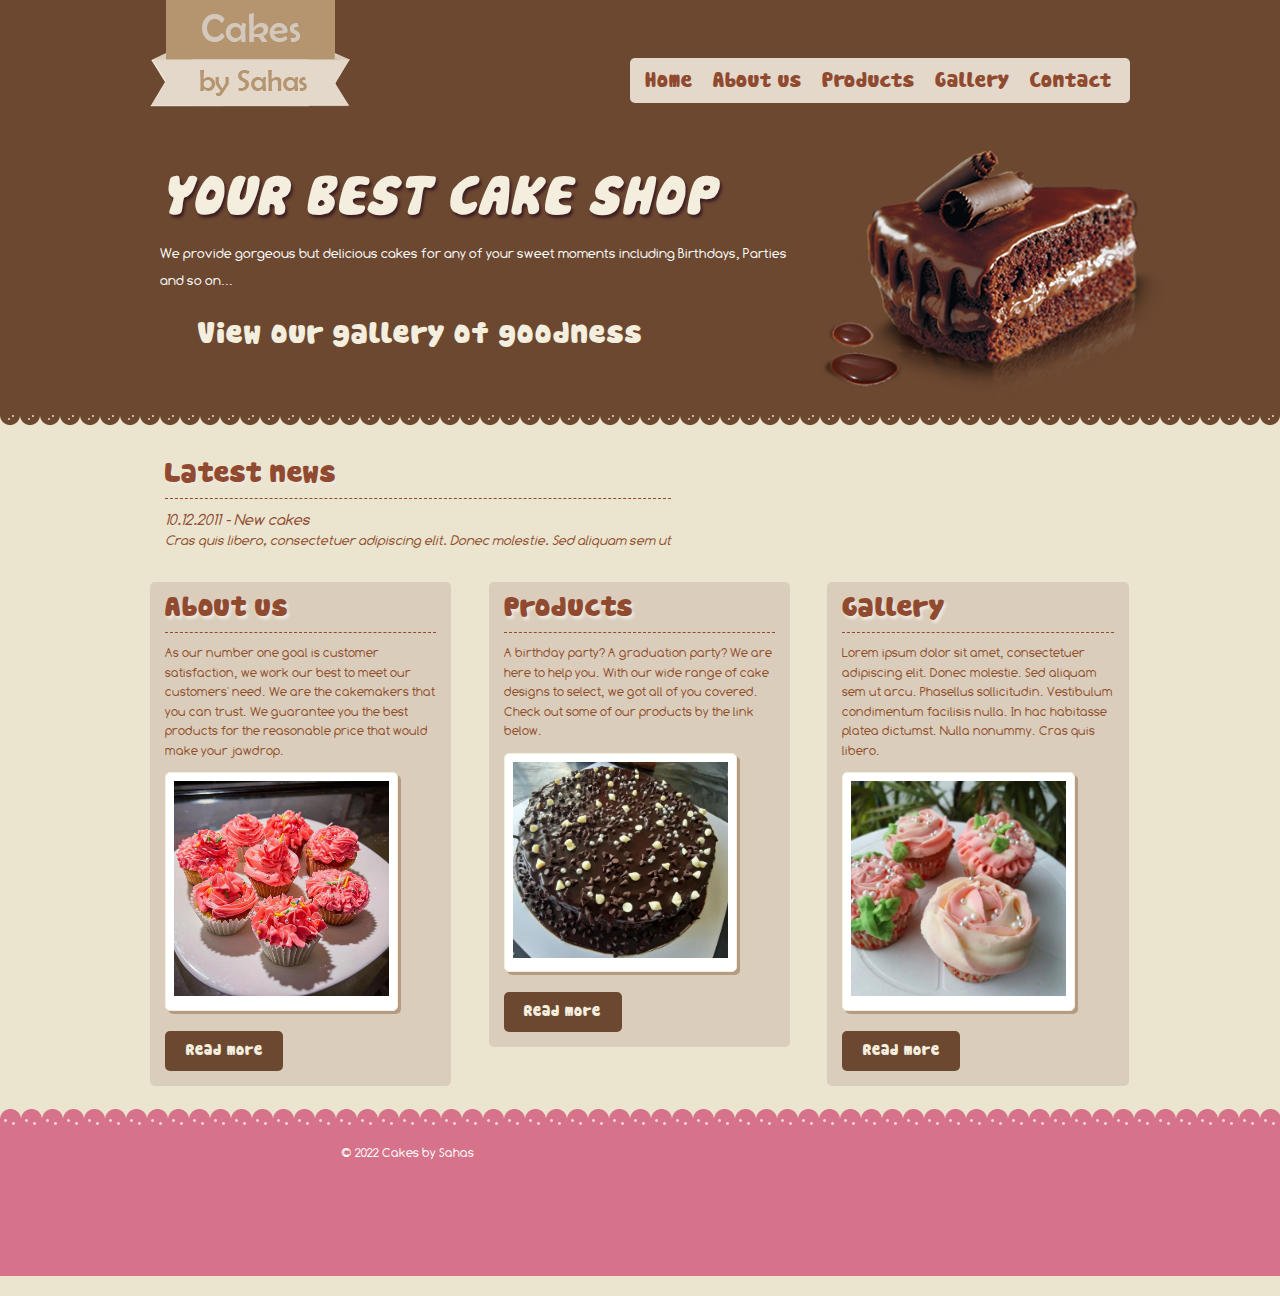
==== cake/index.html @ 3f29bcb8 "Add files via upload" ====
﻿<!DOCTYPE html>
<html lang="en" dir="ltr">
<head>
<title>P&acirc;tisserie</title>
<meta charset="UTF-8">
<link rel="stylesheet" type="text/css" href="css/styles.css">
<meta name="viewport" content="width=device-width, initial-scale=1.0">
<link rel="stylesheet" href="css/1140.css" type="text/css" media="screen">
<!--[if lte IE 9]>
<link rel="stylesheet" href="css/ie.css" type="text/css" media="screen">
<script src="js/html5.js"></script>
<script src="js/css3-mediaqueries.js"></script>
<![endif]-->
</head>
<body>
<div class="container">
  <div class="row">
    <!--start header-->
    <header>
      <!--start logo-->
      <div class="sixcol"> <a href="#" id="logo"><img src="images/logo.png" width="303" height="120" alt=""></a> </div>
      <!--end logo-->
      <!--start menu-->
      <div class="sixcol last">
        <nav>
          <ul>
            <li><a href="#">Home</a></li>
            <li><a href="#">About us </a></li>
            <li><a href="#">Products</a></li>
            <li><a href="index.html">Gallery</a></li>
            <li><a href="#">Contact</a></li>
          </ul>
        </nav>
      </div>
      <!--end menu-->
      <img src="images/cake.png" width="350" height="256" alt="" class="cake">
      <!--end header-->
    </header>
  </div>
</div>
<!--start intro-->
<div class="container">
  <div class="row">
    <section id="intro" class="onecol">
      <hgroup>
        <h1>YOUR BEST CAKE SHOP</h1>
        <h2>We provide gorgeous but delicious cakes for any of your sweet moments including Birthdays, Parties and so on...  </h2>
      </hgroup>
      <a href="#" class="button1">View our gallery of goodness</a> </section>
  </div>
</div>
<!--end intro-->
<div class="container">
  <div class="row">
    <div class="holder_content1">
      <section class="group4">
        <h3>Latest news</h3>
        <article>
          <h4>10.12.2011 - New cakes <span>Cras quis libero, consectetuer adipiscing elit. Donec molestie. Sed aliquam sem ut </span></h4>
        </article>
      </section>
    </div>
    <!--end holder-->
  </div>
</div>
<div class="container">
  <div class="row">
    <div class="fourcol">
      <section class="group1">
        <h5>About us</h5>
        <p>As our number one goal is customer satisfaction, we work our best to meet our customers' need. We are the cakemakers that you can trust. We guarantee you the best products for the reasonable price that would make your jawdrop. </p>
        <a class="photo_hover3" href="#"><img src="images/picture1.jpg" width="215" height="137" alt=""></a> <a href="#"><span class="button">Read more</span></a> </section>
    </div>
    <div class="fourcol">
      <section class="group2">
        <h5>Products</h5>
        <p>A birthday party? A graduation party? We are here to help you. With our wide range of cake designs to select, we got all of you covered. Check out some of our products by the link below.</p>
        <a class="photo_hover3" href="#"><img src="images/picture2.jpg" width="215" height="137" alt=""></a> <a href="#"><span class="button">Read more</span></a> </section>
    </div>
    <div class="fourcol last">
      <section class="group3">
        <h5>Gallery</h5>
        <p>Lorem ipsum dolor sit amet, consectetuer adipiscing elit. Donec molestie. Sed aliquam sem ut arcu. Phasellus sollicitudin. Vestibulum condimentum facilisis nulla. In hac habitasse platea dictumst. Nulla nonummy. Cras quis libero. </p>
        <a class="photo_hover3" href="#"><img src="images/picture3.jpg" width="215" height="137" alt=""></a> <a href="#"><span class="button">Read more</span></a> </section>
    </div>
  </div>
</div>
<!--start footer-->
<footer>
  <div class="container copyright">
    <div class="row">
      <div class="sixcol">
        <div id="FooterTree"> &copy; 2022 Cakes by Sahas </div>
      </div>
      <div class="sixcol last">
        
      </div>
    </div>
  </div>
</footer>
<!--end footer-->
</body>
</html>
---- cake/css/styles.css ----
/***************************************************
	      patisserie by marija zaric
***************************************************


***************************************************
			      Reset
***************************************************/

html, body, div, span, h1, h2, h3, h4, h5, h6, p, ol, ul, li, form, label, legend, caption, aside, details, figcaption, figure, footer, header, hgroup, menu, nav, section, summary {
	margin:0;
	padding:0;
	border:0;
	outline:0;
	font-weight: inherit;
	font-style: inherit;
	font-size: 100%;
	font-family: inherit;
	vertical-align: baseline;
}
ol, ul {
	list-style: none;
}
a img {
	border:none
}
aside, details, figcaption, figure, footer, header, hgroup, menu, nav, section {
	display: block
}
/***************************************************
			      Global styles
***************************************************/

html, body {
	width:100%;
	height:100%;
}
html, body {
	font-family: Comfortaa_Regular;
	font-size: 13px;
	background-color:#EBE4CF;
	background-image:url(../images/bg.png);
	background-position:left top;
	background-repeat:repeat-x;
	color:#904E2B;
	margin:0 0 1px;
	height:100%;
	line-height: 1.5;
}
p {
	margin-bottom:7px;
}
a, p a {
	text-decoration:underline;
	color:white;
}
a:hover {
	color:white;
}
h1 {
	font-size: 54px;
	line-height:1.3;
	color:#F4EEDE;
	text-transform:none;
	font-style:italic;
	text-align:left;
	margin-top:6px;
	padding-bottom:6px;
	text-shadow: 2px 3px 3px #3E1E23;
	font-family:'cookies';
}
h2 {
	line-height:1.9;
	color:white;
	font-size:14px;
	text-transform:none;
	display:block;
	text-shadow: none;
	width:650px;
}
h3 {
	font-size: 28px;
	line-height:0.9;
	color:#904A30;
	text-align:left;
	border-bottom:1px dashed #904A30;
	margin-bottom:10px;
	padding-bottom:10px;
	text-shadow: none;
	font-family:'cookies';
	text-shadow: 2px 3px 3px #EEE8DF;
}
h4 {
	font-size: 16px;
	line-height:1.3;
	color:#904A30;
	text-transform:none;
	font-style:italic;
	text-align:left;
	margin-top:7px;
	padding-bottom:6px;
	text-shadow: none;
}
h4 span {
	line-height:1.5;
	color:#904E2B;
	font-size:14px;
	text-transform:none;
	display:block;
}
h5 {
	font-size: 28px;
	line-height:0.9;
	color:#904A30;
	text-align:left;
	border-bottom:1px dashed #904A30;
	margin-bottom:10px;
	padding-bottom:10px;
	text-shadow: none;
	font-family:'cookies';
	text-shadow: 2px 3px 3px #EEE8DF;
}
/***************************************************
			    Main containers
***************************************************/

#container, #container_left, #container_right {
	position: relative;
	width:100%;
}
#container {
	position:relative;
	width:980px;
	margin:0 auto;
	background-color:transparent;
	min-height:100%;
}
.group1 {
	float: left;
	position: relative;
	background:#DBCDBB;
	padding:15px;
	margin-bottom:10px;
	-moz-border-radius: 5px;
	border-radius: 5px;
}
.group2 {
	float: left;
	position: relative;
	background:#DBCDBB;
	padding:15px;
	margin-bottom:10px;
	-moz-border-radius: 5px;
	border-radius: 5px;
}
.group3 {
	float: right;
	position: relative;
	background:#DBCDBB;
	padding:15px;
	margin-bottom:10px;
	-moz-border-radius: 5px;
	border-radius: 5px;
}
.group4 {
	float: left;
	position: relative;
	padding:15px;
	background:transparent;
	margin-top:60px;
}
header {
	position: relative;
	float:left;
	width: 100%;
	height:83px;
}
/***************************************************
				INTRO
***************************************************/	
	
	#intro {
	width: 98%;
	position: relative;
	float: left;
	height:220px;
	padding:10px;
	background:transparent;
	margin-top:65px;
	-moz-border-radius: 5px;
	border-radius: 5px;
}
/***************************************************
				   HOLDERS
***************************************************/	

.holder_content {
	position: relative;
	float: left;
	width: 100%;
	margin-top:0px;
	margin-bottom:40px;
}
.holder_content1 {
	position: relative;
	float: left;
	width: 100%;
	margin-top:0px;
	margin-bottom:10px;
}
.holder_content_separator {
	margin-bottom:19px;
}
/***************************************************
			        GALLERY
***************************************************/
	 
	 	 
	 a.photo_hover3 {
	position:relative;
	float: left;
	margin:5px 13px 8px 0;
	padding: 8px;
	-moz-box-shadow: 3px 3px #F2EFDC;
	-webkit-box-shadow: 3px 3px #F2EFDC;
	box-shadow: 3px 3px #B59B82;
	-moz-border-radius: 5px;
	border-radius: 5px;
	-moz-border-radius: 5px;
	border-radius: 5px;
}
a.photo_hover3 {
	background-color:white;
	border: 1px solid #F2EFDC;
}
a.photo_hover3:hover {
	border: 1px solid #E1E1E1;
	background-color:white;
	opacity:0.9;
	z-index:1000;
}
a.photo_hover2 {
	position:relative;
	float: right;
	margin:5px 13px 8px 0;
	padding: 8px;
	-moz-box-shadow: 3px 3px #F2EFDC;
	-webkit-box-shadow: 3px 3px #F2EFDC;
	box-shadow: 3px 3px #F2EFDC;
}
a.photo_hover2 {
	background-color:white;
	border: 1px solid #F2EFDC;
}
a.photo_hover2:hover {
	border: 1px solid #E1E1E1;
	background-color:white;
	opacity:0.5;
	z-index:1000;
}
/***************************************************
			        FOOTER
***************************************************/


footer {
	position:relative;
	height:200px;
	clear:both;
	width:100%;
	background-image: url(../images/footer.png);
	background-position:left top;
	background-repeat:repeat-x;
	background-color:transparent;
}
#FooterOne, #FooterTwo, #FooterTree {
	padding:0 16px;
}
footer a, #FooterOne a, #FooterTwo a, #FooterTree a {
	color:white;
}
#FooterTwo {
	color:white;
	text-align:left;
}
#FooterTree {
	color:white;
	text-align:right;
}
.copyright {
	position: relative;
	float: left;
	width: 100%;
	padding:47px 0 10px 20px;
}
.container {
	width:980px;
	margin:0 auto;
	background-color:transparent;
}
/***************************************************
				       MENU
***************************************************/

nav {
	position:absolute;
	width:500px;
	height:45px;
	top:58px;
	right:0px;
	background-color:#E3D8CA;
	-moz-border-radius: 5px;
	border-radius: 5px;
}
nav ul li {
	float: left;
	line-height:normal;
	margin-left:10px;
}
nav ul li a {
	font-size: 20px;
	font-family:'cookies';
	color:#904A30;
	font-weight:normal;
	display:block;	/* IE6, IE7 line height fix */
	background-color:transparent;
	text-decoration:none;
	margin-top:8px;
	padding:5px;
}
nav ul li a:hover {
	color: #B49570;
}
.content_menu {
	float: left;
	width: 274px;
}
.content_menu ul {
	margin: 0px;
	padding: 0px;
	float: none;
}
.content_menu ul li {
	float: none;
	margin-bottom:7px;
}
.content_menu ul li a {
	font-size:13px;
	line-height:normal;
	color:#904E2B;
	text-align:left;
	text-decoration:none;
	background-image:url(../images/spot.png);
	background-repeat:no-repeat;
	background-position:left top;
	padding-left:25px;
}
.content_menu ul li a:hover {
	color:#C8816F;
}
/***************************************************
				   SPECIFIC
***************************************************/

#logo {
	position:relative;
	float:left;
	left:-45px;
}
.button {
	width: 100px;
	height:22px;
	position:relative;
	margin-top:12px;
	padding:9px;
	background-color:#6C4831;
	display: inline-block;
	color:#F4EEDE;
	cursor: pointer;
	text-align: center;
	text-decoration: none;
	font-family:'cookies';
	font-size:15px;
	-moz-border-radius: 5px;
	border-radius: 5px;
}
.button:hover {
	background-color:#DB778E;
}
.button:active {
	position: relative;
	top: 1px;
}
.button1 {
	width: 500px;
	height:40px;
	position:relative;
	margin-top:10px;
	padding:10px;
	display: inline-block;
	color:#F4EEDE;
	cursor: pointer;
	text-align: center;
	text-decoration: none;
	font-family:'cookies';
	font-size:30px;
}
.button1:hover {
	background-color:#DB778E;
	-moz-border-radius: 5px;
	border-radius: 5px;
}
.button1:active {
	position: relative;
	top: 1px;
}
.cake {
	position:absolute;
	top:150px;
	left:670px;
}
a.menu:link {
	color:#904E2B;
}
/*			FONT-FACE	      */



@font-face {
 font-family:'Comfortaa_Regular';
 src: url('../fonts/Comfortaa_Regular-webfont.eot?') format('eot'),  url('../fonts/Comfortaa_Regular-webfont.woff') format('woff'),  url('../fonts/Comfortaa_Regular-webfont.ttf') format('truetype'),  url('../fonts/Comfortaa_Regular-webfont.svg') format('svg');
}
 @font-face {
 font-family:'cookies';
 src: url('../fonts/cookies-webfont.eot?') format('eot'),  url('../fonts/cookies-webfont.woff') format('woff'),  url('../fonts/cookies-webfont.ttf') format('truetype'),  url('../fonts/cookies-webfont.svg') format('svg');
}
---- cake/css/1140.css ----
/* ==================================================================================================================== */
/* ! The 1140px Grid V2 by Andy Taylor \ http://cssgrid.net \ http://www.twitter.com/andytlr \ http://www.andytlr.com   */
/* ==================================================================================================================== */

.container {
	padding-left: 20px;
	padding-right: 20px;
}
.row {
	width: 100%;
	max-width: 980px;
	min-width: 755px;
	margin: 0 auto;
	overflow: visible;
}
.onecol, .twocol, .threecol, .fourcol, .fivecol, .sixcol, .sevencol, .eightcol, .ninecol, .tencol, .elevencol {
	margin-right: 3.8%;
	float: left;
	min-height: 1px;
}
.row .onecol {
	width: 4.85%;
}
.row .twocol {
	width: 13.45%;
}
.row .threecol {
	width: 22.05%;
}
.row .fourcol {
	width: 30.75%;
}
.row .fivecol {
	width: 39.45%;
}
.row .sixcol {
	width: 48%;
}
.row .sevencol {
	width: 56.75%;
}
.row .eightcol {
	width: 65.4%;
}
.row .ninecol {
	width: 74.05%;
}
.row .tencol {
	width: 82.7%;
}
.row .elevencol {
	width: 91.35%;
}
.row .twelvecol {
	width: 100%;
	float: left;
}
.last {
	margin-right: 0px;
}
img, object, embed {
	max-width: 100%;
}
img {
	height: auto;
}
 @media only screen and (max-width: 1200px) {
 body {
 font-size: 110%;
 line-height: 1.5em;
}
}
 @media handheld, only screen and (max-width: 768px) {
 body {
 font-size: 120%;
 -webkit-text-size-adjust: none;
}
 .row, body, .container {
 width: 100%;
 min-width:0;
 margin-left: 0px;
 margin-right: 0px;
 padding-left: 0px;
 padding-right: 0px;
 float:left;
}
 .group1, .group2, .group3 {
 margin-bottom:10px;
}
 .group4 {
 margin-top:-30px;
}
 .row .onecol, .row .twocol, .row .threecol, .row .fourcol, .row .fivecol, .row .sixcol, .row .sevencol, .row .eightcol, .row .ninecol, .row .tencol, .row .elevencol, .row .twelvecol {
 width: auto;
 float: none;
 margin-left: 0px;
 margin-right: 0px;
 padding-left: 20px;
 padding-right: 20px;
}
 .holder_content1 {
 margin-top:20px;
}
 header {
 height:130px;
}
 nav {
 margin:30px 20px 0 20px;
 width:94%;
 top:100px;
}
 #intro {
 margin-top:95px;
 margin-left:0px;
}
 a#logo img {
width:100%;
}
 #logo {
top:0;
}
 #FooterTree {
 color:white;
 text-align:left;
}
 h1 {
 font-size:50px;
 line-height:1.3;
 color:#F4EEDE;
 text-transform:none;
 font-style:italic;
 text-align:left;
 margin-top:-12px;
 padding-bottom:6px;
 text-shadow: 2px 3px 3px #3E1E23;
 font-family:'cookies';
}
 h2 {
line-height:1.9;
 color:white;
 font-size:14px;
 text-transform:none;
 text-shadow: none;
 width:93%;
}
 h3 {
 font-size: 28px;
 line-height:0.9;
 color:#904A30;
 text-align:left;
 border-bottom:1px dashed #904A30;
 margin-bottom:10px;
 padding-bottom:10px;
 text-shadow: none;
 font-family:'cookies';
 text-shadow: 2px 3px 3px #EEE8DF;
}
 h4 {
 font-size: 16px;
 line-height:1.3;
 color:#904A30;
 text-transform:none;
 font-style:italic;
 text-align:left;
 margin-top:7px;
 padding-bottom:6px;
 text-shadow: none;
}
 h4 span {
 line-height:1.5;
 color:#904E2B;
 font-size:14px;
 text-transform:none;
 display:block;
}
 a.menu:link {
color:#DBCDBB;
}
 .button1 {
 display:none;
}
 a.menu:link {
color:#904E2B;
}
}
 @media handheld, only screen and (max-width: 480px) {
 header {
 height:180px;
}
 nav {
 height:80px;
}
 h1 {
 font-size: 30px;
 line-height:1.3;
 color:#F4EEDE;
 text-transform:none;
 font-style:italic;
 text-align:left;
 margin-top:-12px;
 padding-bottom:6px;
 text-shadow: 2px 3px 3px #3E1E23;
 font-family:'cookies';
}
 #intro {
 margin-top:70px;
 margin-left:0px;
}
 .group4 {
 margin-top:-55px;
}
}
 @media handheld, only screen and (max-width: 320px) {
 header {
 height:200px;
}
 nav {
 height:90px;
 top:95px;
}
 .group4 {
 margin-top:-80px;
}
 #intro {
 margin-top:50px;
}
 h1 {
 font-size: 23px;
 line-height:1.3;
 color:#F4EEDE;
 text-transform:none;
 font-style:italic;
 text-align:left;
 margin-top:-12px;
 padding-bottom:6px;
 text-shadow: 2px 3px 3px #3E1E23;
 font-family:'cookies';
}
}
---- cake/css/ie.css ----
.onecol {
	width: 4.7%;
}
.twocol {
	width: 13.2%;
}
.threecol {
	width: 22.05%;
}
.fourcol {
	width: 30.6%;
}
.fivecol {
	width: 39%;
}
.sixcol {
	width: 48%;
}
.sevencol {
	width: 56.75%;
}
.eightcol {
	width: 61.6%;
}
.ninecol {
	width: 74.05%;
}
.tencol {
	width: 82%;
}
.elevencol {
	width: 91.35%;
}
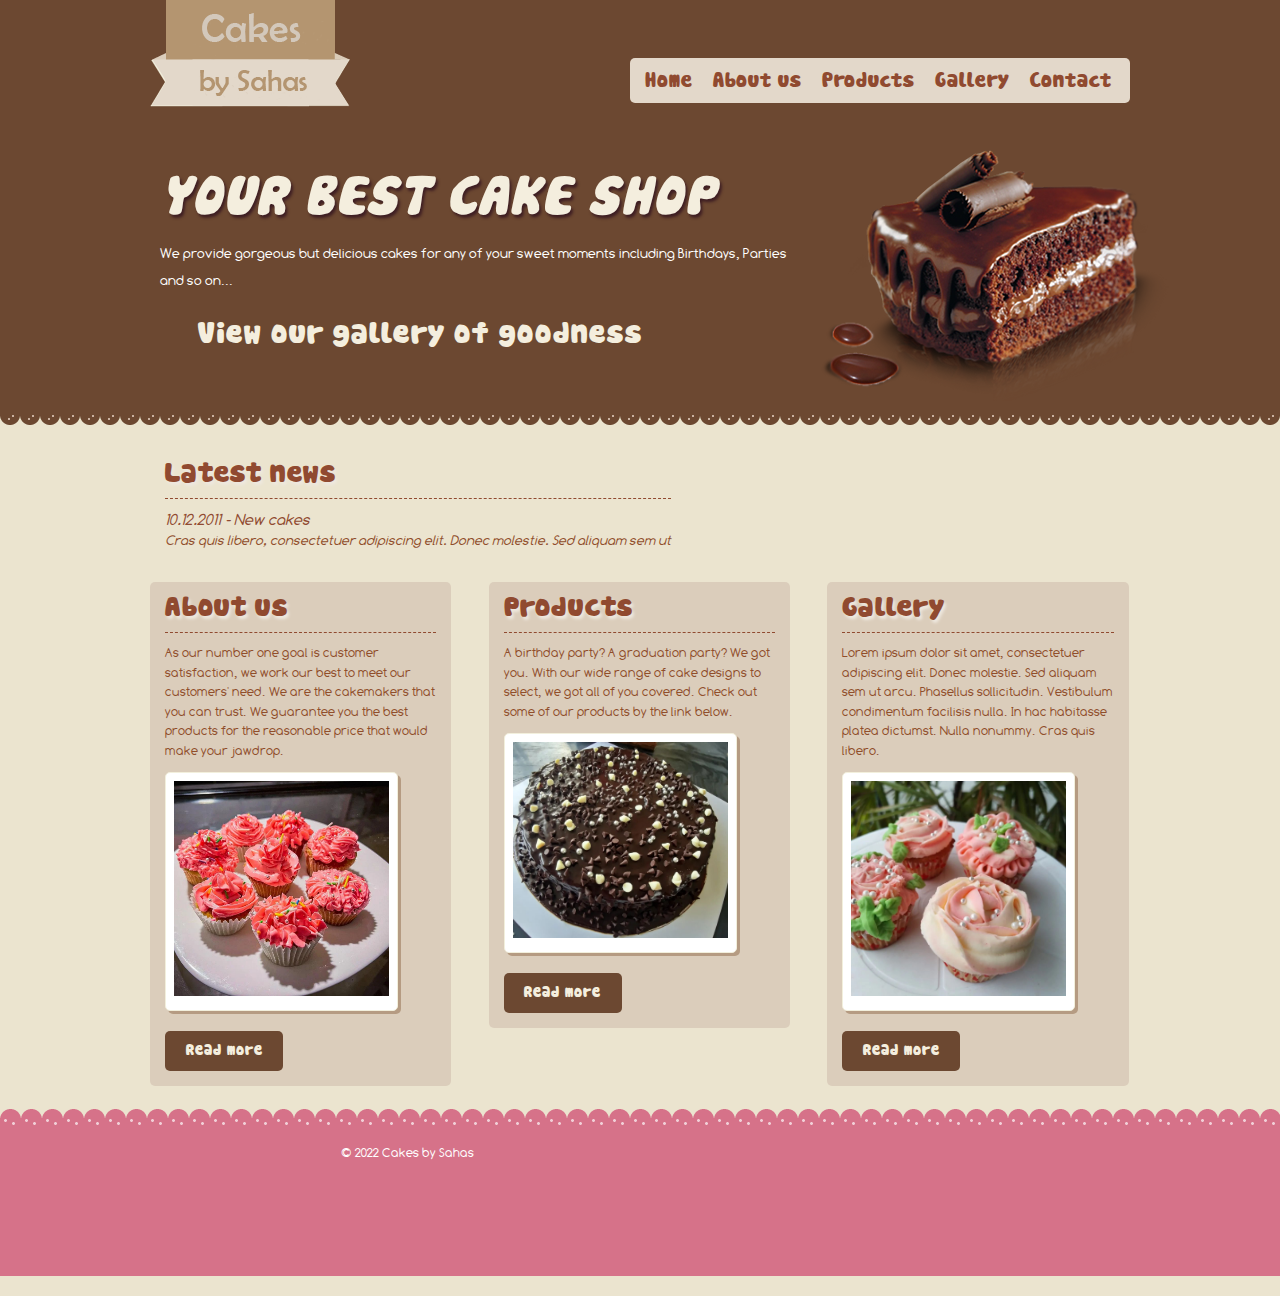
==== commit 3025b386: "Update index.html" ====
--- a/cake/index.html
+++ b/cake/index.html
@@ -1,7 +1,7 @@
 ﻿<!DOCTYPE html>
 <html lang="en" dir="ltr">
 <head>
-<title>P&acirc;tisserie</title>
+<title>P&acirc;Cakes by Sanu</title>
 <meta charset="UTF-8">
 <link rel="stylesheet" type="text/css" href="css/styles.css">
 <meta name="viewport" content="width=device-width, initial-scale=1.0">
@@ -74,7 +74,7 @@
     <div class="fourcol">
       <section class="group2">
         <h5>Products</h5>
-        <p>A birthday party? A graduation party? We are here to help you. With our wide range of cake designs to select, we got all of you covered. Check out some of our products by the link below.</p>
+        <p>A birthday party? A graduation party? We got you. With our wide range of cake designs to select, we got all of you covered. Check out some of our products by the link below.</p>
         <a class="photo_hover3" href="#"><img src="images/picture2.jpg" width="215" height="137" alt=""></a> <a href="#"><span class="button">Read more</span></a> </section>
     </div>
     <div class="fourcol last">
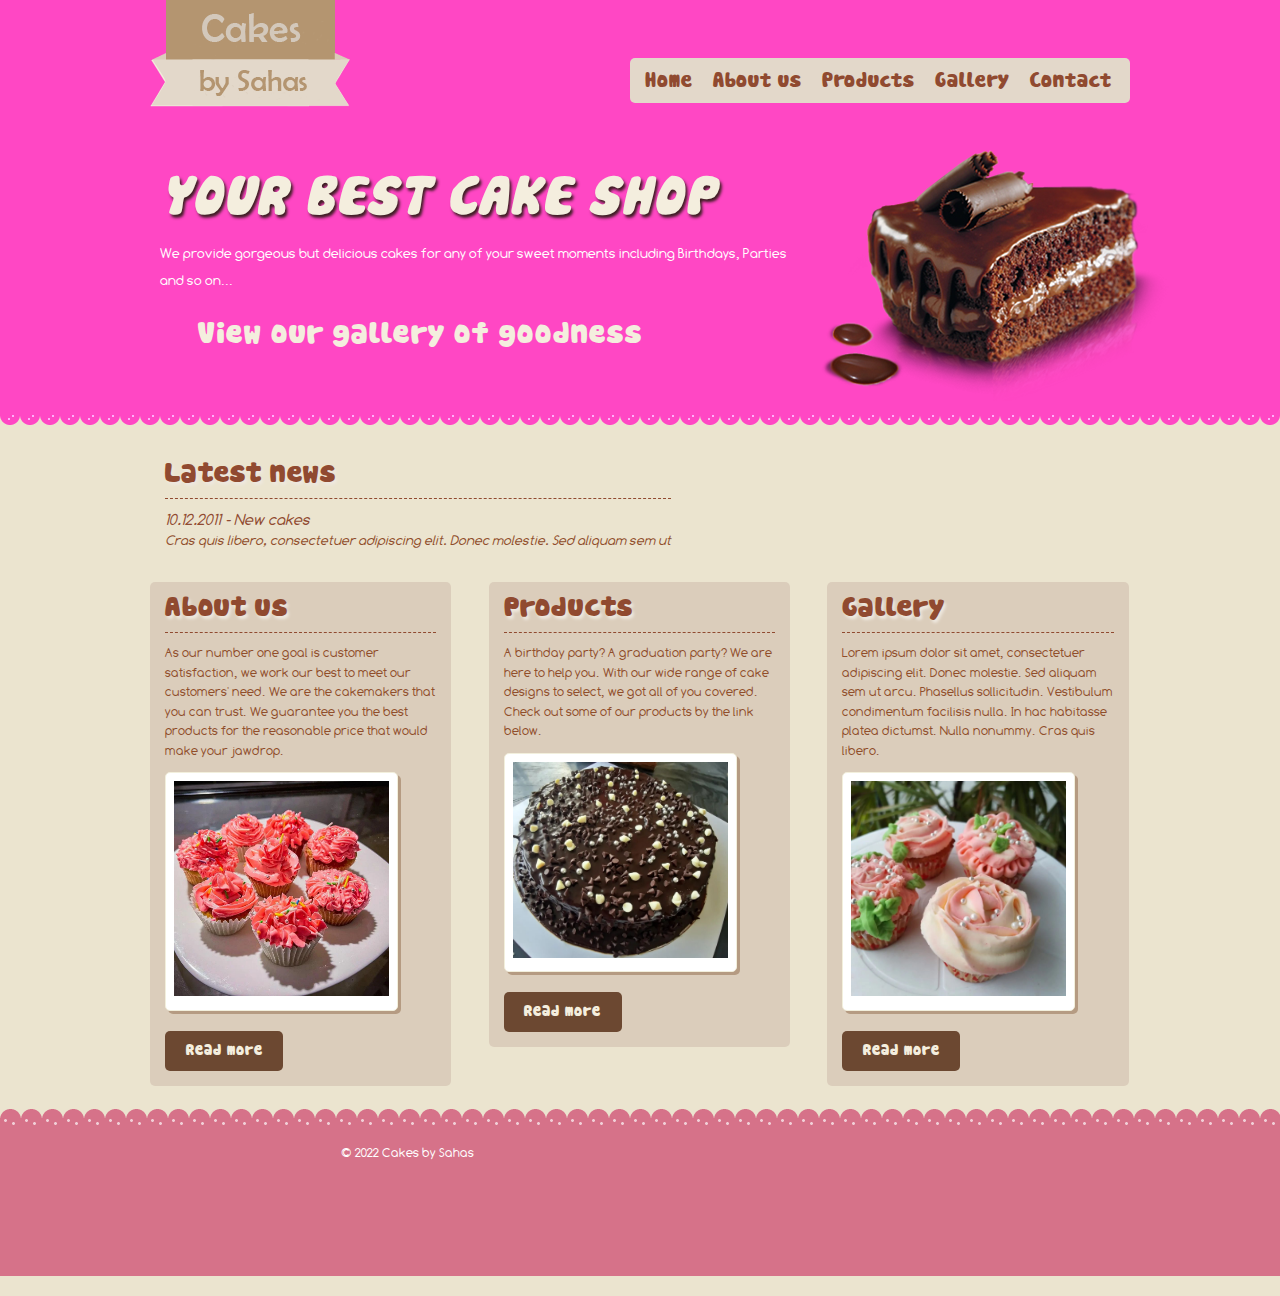
==== commit b35184c8: "Add files via upload" ====
--- a/cake/index.html
+++ b/cake/index.html
@@ -1,7 +1,7 @@
 ﻿<!DOCTYPE html>
 <html lang="en" dir="ltr">
 <head>
-<title>P&acirc;Cakes by Sanu</title>
+<title>P&acirc;tisserie</title>
 <meta charset="UTF-8">
 <link rel="stylesheet" type="text/css" href="css/styles.css">
 <meta name="viewport" content="width=device-width, initial-scale=1.0">
@@ -74,7 +74,7 @@
     <div class="fourcol">
       <section class="group2">
         <h5>Products</h5>
-        <p>A birthday party? A graduation party? We got you. With our wide range of cake designs to select, we got all of you covered. Check out some of our products by the link below.</p>
+        <p>A birthday party? A graduation party? We are here to help you. With our wide range of cake designs to select, we got all of you covered. Check out some of our products by the link below.</p>
         <a class="photo_hover3" href="#"><img src="images/picture2.jpg" width="215" height="137" alt=""></a> <a href="#"><span class="button">Read more</span></a> </section>
     </div>
     <div class="fourcol last">
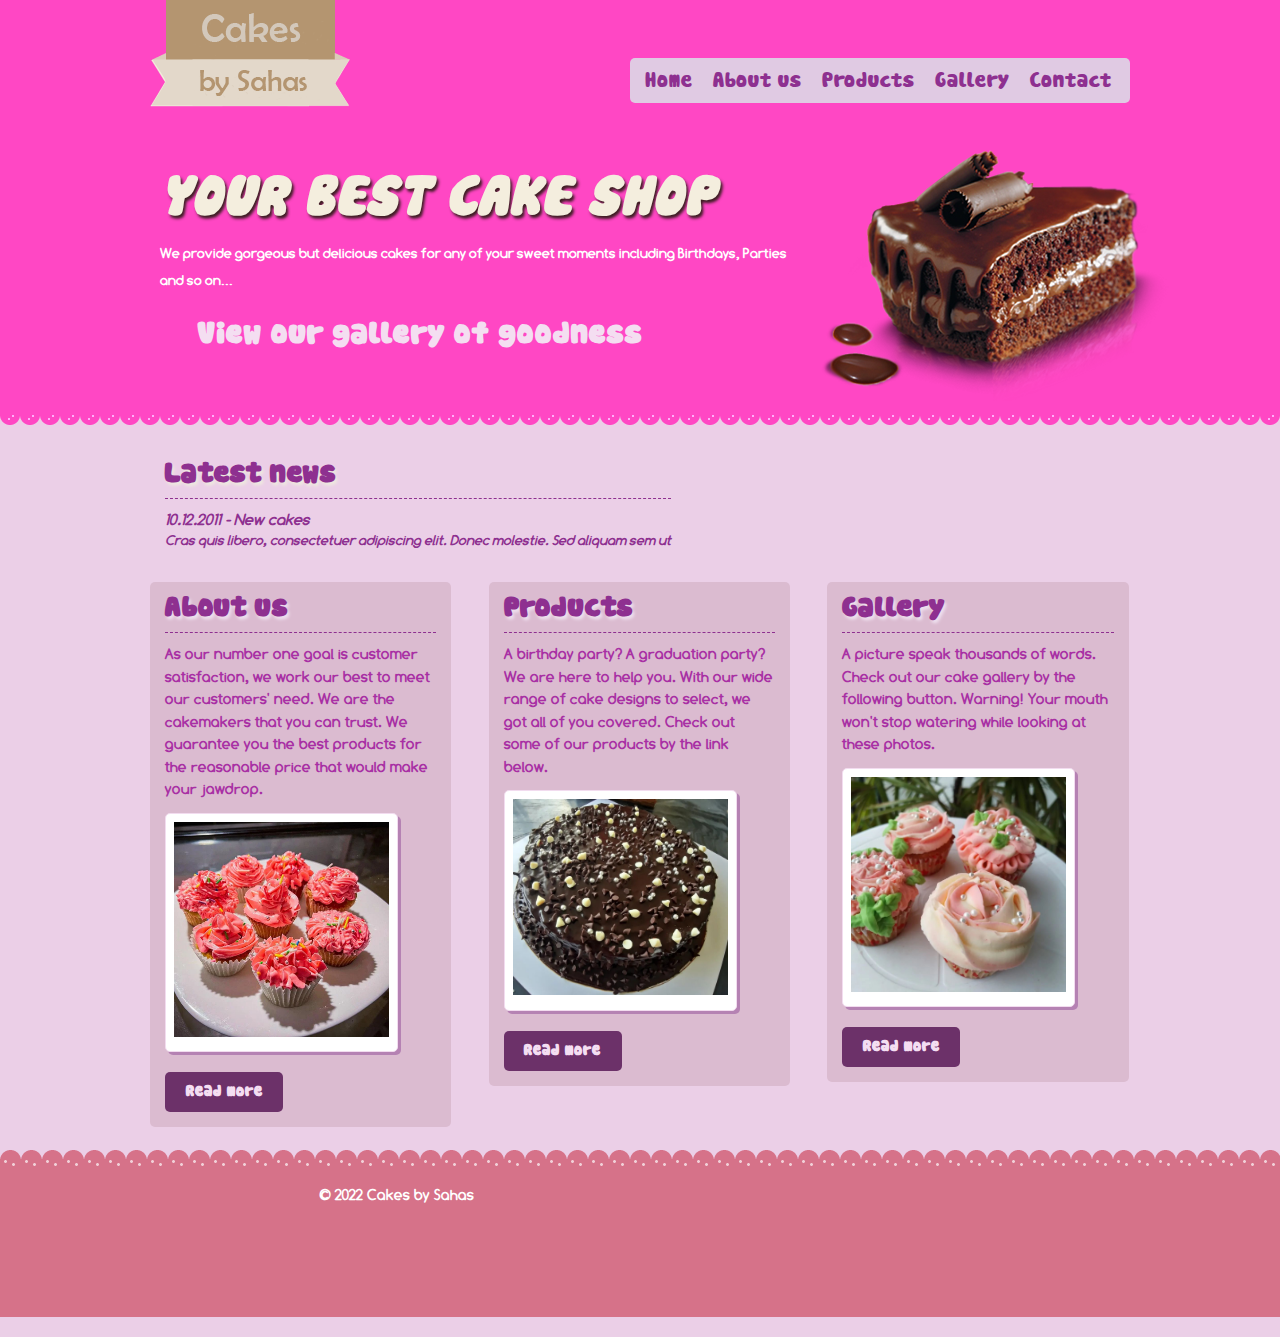
==== commit 54033538: "Fonts changed" ====
--- a/cake/index.html
+++ b/cake/index.html
@@ -1,7 +1,7 @@
 ﻿<!DOCTYPE html>
 <html lang="en" dir="ltr">
 <head>
-<title>P&acirc;tisserie</title>
+<title>Cakes by Sahas</title>
 <meta charset="UTF-8">
 <link rel="stylesheet" type="text/css" href="css/styles.css">
 <meta name="viewport" content="width=device-width, initial-scale=1.0">
@@ -80,7 +80,7 @@
     <div class="fourcol last">
       <section class="group3">
         <h5>Gallery</h5>
-        <p>Lorem ipsum dolor sit amet, consectetuer adipiscing elit. Donec molestie. Sed aliquam sem ut arcu. Phasellus sollicitudin. Vestibulum condimentum facilisis nulla. In hac habitasse platea dictumst. Nulla nonummy. Cras quis libero. </p>
+        <p>A picture speak thousands of words. Check out our cake gallery by the following button. Warning! Your mouth won't stop watering while looking at these photos. </p>
         <a class="photo_hover3" href="#"><img src="images/picture3.jpg" width="215" height="137" alt=""></a> <a href="#"><span class="button">Read more</span></a> </section>
     </div>
   </div>
--- a/cake/css/styles.css
+++ b/cake/css/styles.css
@@ -37,12 +37,13 @@
 }
 html, body {
 	font-family: Comfortaa_Regular;
-	font-size: 13px;
-	background-color:#EBE4CF;
+	font-size: 15px;
+	background-color:#ebcfe7;
 	background-image:url(../images/bg.png);
 	background-position:left top;
 	background-repeat:repeat-x;
-	color:#904E2B;
+	font-weight: 600;
+	color:#a830a4;
 	margin:0 0 1px;
 	height:100%;
 	line-height: 1.5;
@@ -81,9 +82,9 @@
 h3 {
 	font-size: 28px;
 	line-height:0.9;
-	color:#904A30;
-	text-align:left;
-	border-bottom:1px dashed #904A30;
+	color:#8e3090;
+	text-align:left;
+	border-bottom:1px dashed #8e3090;
 	margin-bottom:10px;
 	padding-bottom:10px;
 	text-shadow: none;
@@ -93,7 +94,7 @@
 h4 {
 	font-size: 16px;
 	line-height:1.3;
-	color:#904A30;
+	color:#8e3090;
 	text-transform:none;
 	font-style:italic;
 	text-align:left;
@@ -103,7 +104,7 @@
 }
 h4 span {
 	line-height:1.5;
-	color:#904E2B;
+	color:#8e3090;
 	font-size:14px;
 	text-transform:none;
 	display:block;
@@ -111,14 +112,14 @@
 h5 {
 	font-size: 28px;
 	line-height:0.9;
-	color:#904A30;
-	text-align:left;
-	border-bottom:1px dashed #904A30;
+	color:#8e3090;
+	text-align:left;
+	border-bottom:1px dashed #8e3090;
 	margin-bottom:10px;
 	padding-bottom:10px;
 	text-shadow: none;
 	font-family:'cookies';
-	text-shadow: 2px 3px 3px #EEE8DF;
+	text-shadow: 2px 3px 3px #eedfee;
 }
 /***************************************************
 			    Main containers
@@ -138,7 +139,7 @@
 .group1 {
 	float: left;
 	position: relative;
-	background:#DBCDBB;
+	background:#dbbbd0;
 	padding:15px;
 	margin-bottom:10px;
 	-moz-border-radius: 5px;
@@ -147,7 +148,7 @@
 .group2 {
 	float: left;
 	position: relative;
-	background:#DBCDBB;
+	background:#dbbbd0;
 	padding:15px;
 	margin-bottom:10px;
 	-moz-border-radius: 5px;
@@ -156,7 +157,7 @@
 .group3 {
 	float: right;
 	position: relative;
-	background:#DBCDBB;
+	background:#dbbbd0;
 	padding:15px;
 	margin-bottom:10px;
 	-moz-border-radius: 5px;
@@ -221,9 +222,9 @@
 	float: left;
 	margin:5px 13px 8px 0;
 	padding: 8px;
-	-moz-box-shadow: 3px 3px #F2EFDC;
-	-webkit-box-shadow: 3px 3px #F2EFDC;
-	box-shadow: 3px 3px #B59B82;
+	-moz-box-shadow: 3px 3px #b582b3;
+	-webkit-box-shadow: 3px 3px #b582b3;
+	box-shadow: 3px 3px #b582b3;
 	-moz-border-radius: 5px;
 	border-radius: 5px;
 	-moz-border-radius: 5px;
@@ -231,10 +232,10 @@
 }
 a.photo_hover3 {
 	background-color:white;
-	border: 1px solid #F2EFDC;
+	border: 1px solid #f2dcef;
 }
 a.photo_hover3:hover {
-	border: 1px solid #E1E1E1;
+	border: 1px solid #f2dcef;
 	background-color:white;
 	opacity:0.9;
 	z-index:1000;
@@ -244,16 +245,16 @@
 	float: right;
 	margin:5px 13px 8px 0;
 	padding: 8px;
-	-moz-box-shadow: 3px 3px #F2EFDC;
-	-webkit-box-shadow: 3px 3px #F2EFDC;
-	box-shadow: 3px 3px #F2EFDC;
+	-moz-box-shadow: 3px 3px #f2dcef;
+	-webkit-box-shadow: 3px 3px #f2dcef;
+	box-shadow: 3px 3px #f2dcef;
 }
 a.photo_hover2 {
 	background-color:white;
-	border: 1px solid #F2EFDC;
+	border: 1px solid #f2dcef;
 }
 a.photo_hover2:hover {
-	border: 1px solid #E1E1E1;
+	border: 1px solid #f2dcef;
 	background-color:white;
 	opacity:0.5;
 	z-index:1000;
@@ -308,7 +309,7 @@
 	height:45px;
 	top:58px;
 	right:0px;
-	background-color:#E3D8CA;
+	background-color:#e0cae3;
 	-moz-border-radius: 5px;
 	border-radius: 5px;
 }
@@ -320,7 +321,7 @@
 nav ul li a {
 	font-size: 20px;
 	font-family:'cookies';
-	color:#904A30;
+	color:#8e3090;
 	font-weight:normal;
 	display:block;	/* IE6, IE7 line height fix */
 	background-color:transparent;
@@ -329,7 +330,7 @@
 	padding:5px;
 }
 nav ul li a:hover {
-	color: #B49570;
+	color: #b470ad;
 }
 .content_menu {
 	float: left;
@@ -347,7 +348,7 @@
 .content_menu ul li a {
 	font-size:13px;
 	line-height:normal;
-	color:#904E2B;
+	color:#8e3090;
 	text-align:left;
 	text-decoration:none;
 	background-image:url(../images/spot.png);
@@ -356,7 +357,7 @@
 	padding-left:25px;
 }
 .content_menu ul li a:hover {
-	color:#C8816F;
+	color:#c86fc6;
 }
 /***************************************************
 				   SPECIFIC
@@ -373,9 +374,9 @@
 	position:relative;
 	margin-top:12px;
 	padding:9px;
-	background-color:#6C4831;
+	background-color:#6c3169;
 	display: inline-block;
-	color:#F4EEDE;
+	color:#f4def2;
 	cursor: pointer;
 	text-align: center;
 	text-decoration: none;
@@ -385,7 +386,7 @@
 	border-radius: 5px;
 }
 .button:hover {
-	background-color:#DB778E;
+	background-color:#a777db;
 }
 .button:active {
 	position: relative;
@@ -398,7 +399,7 @@
 	margin-top:10px;
 	padding:10px;
 	display: inline-block;
-	color:#F4EEDE;
+	color:#f4def1;
 	cursor: pointer;
 	text-align: center;
 	text-decoration: none;
@@ -406,7 +407,7 @@
 	font-size:30px;
 }
 .button1:hover {
-	background-color:#DB778E;
+	background-color:#a777db;
 	-moz-border-radius: 5px;
 	border-radius: 5px;
 }
@@ -420,7 +421,7 @@
 	left:670px;
 }
 a.menu:link {
-	color:#904E2B;
+	color:#902b83;
 }
 /*			FONT-FACE	      */
 
--- a/cake/css/1140.css
+++ b/cake/css/1140.css
@@ -126,7 +126,7 @@
  h1 {
  font-size:50px;
  line-height:1.3;
- color:#F4EEDE;
+ color:#f4def4;
  text-transform:none;
  font-style:italic;
  text-align:left;
@@ -146,19 +146,19 @@
  h3 {
  font-size: 28px;
  line-height:0.9;
- color:#904A30;
- text-align:left;
- border-bottom:1px dashed #904A30;
+ color:#8e3090;
+ text-align:left;
+ border-bottom:1px dashed #8e3090;
  margin-bottom:10px;
  padding-bottom:10px;
  text-shadow: none;
  font-family:'cookies';
- text-shadow: 2px 3px 3px #EEE8DF;
+ text-shadow: 2px 3px 3px #eedfee;
 }
  h4 {
  font-size: 16px;
  line-height:1.3;
- color:#904A30;
+ color:#8e3090;
  text-transform:none;
  font-style:italic;
  text-align:left;
@@ -168,19 +168,19 @@
 }
  h4 span {
  line-height:1.5;
- color:#904E2B;
+ color:#8e3090;
  font-size:14px;
  text-transform:none;
  display:block;
 }
  a.menu:link {
-color:#DBCDBB;
+color:#dabbdb;
 }
  .button1 {
  display:none;
 }
  a.menu:link {
-color:#904E2B;
+color:#8e3090;
 }
 }
  @media handheld, only screen and (max-width: 480px) {
@@ -193,7 +193,7 @@
  h1 {
  font-size: 30px;
  line-height:1.3;
- color:#F4EEDE;
+ color:#f4def4;
  text-transform:none;
  font-style:italic;
  text-align:left;
@@ -227,7 +227,7 @@
  h1 {
  font-size: 23px;
  line-height:1.3;
- color:#F4EEDE;
+ color:#f4def4;
  text-transform:none;
  font-style:italic;
  text-align:left;
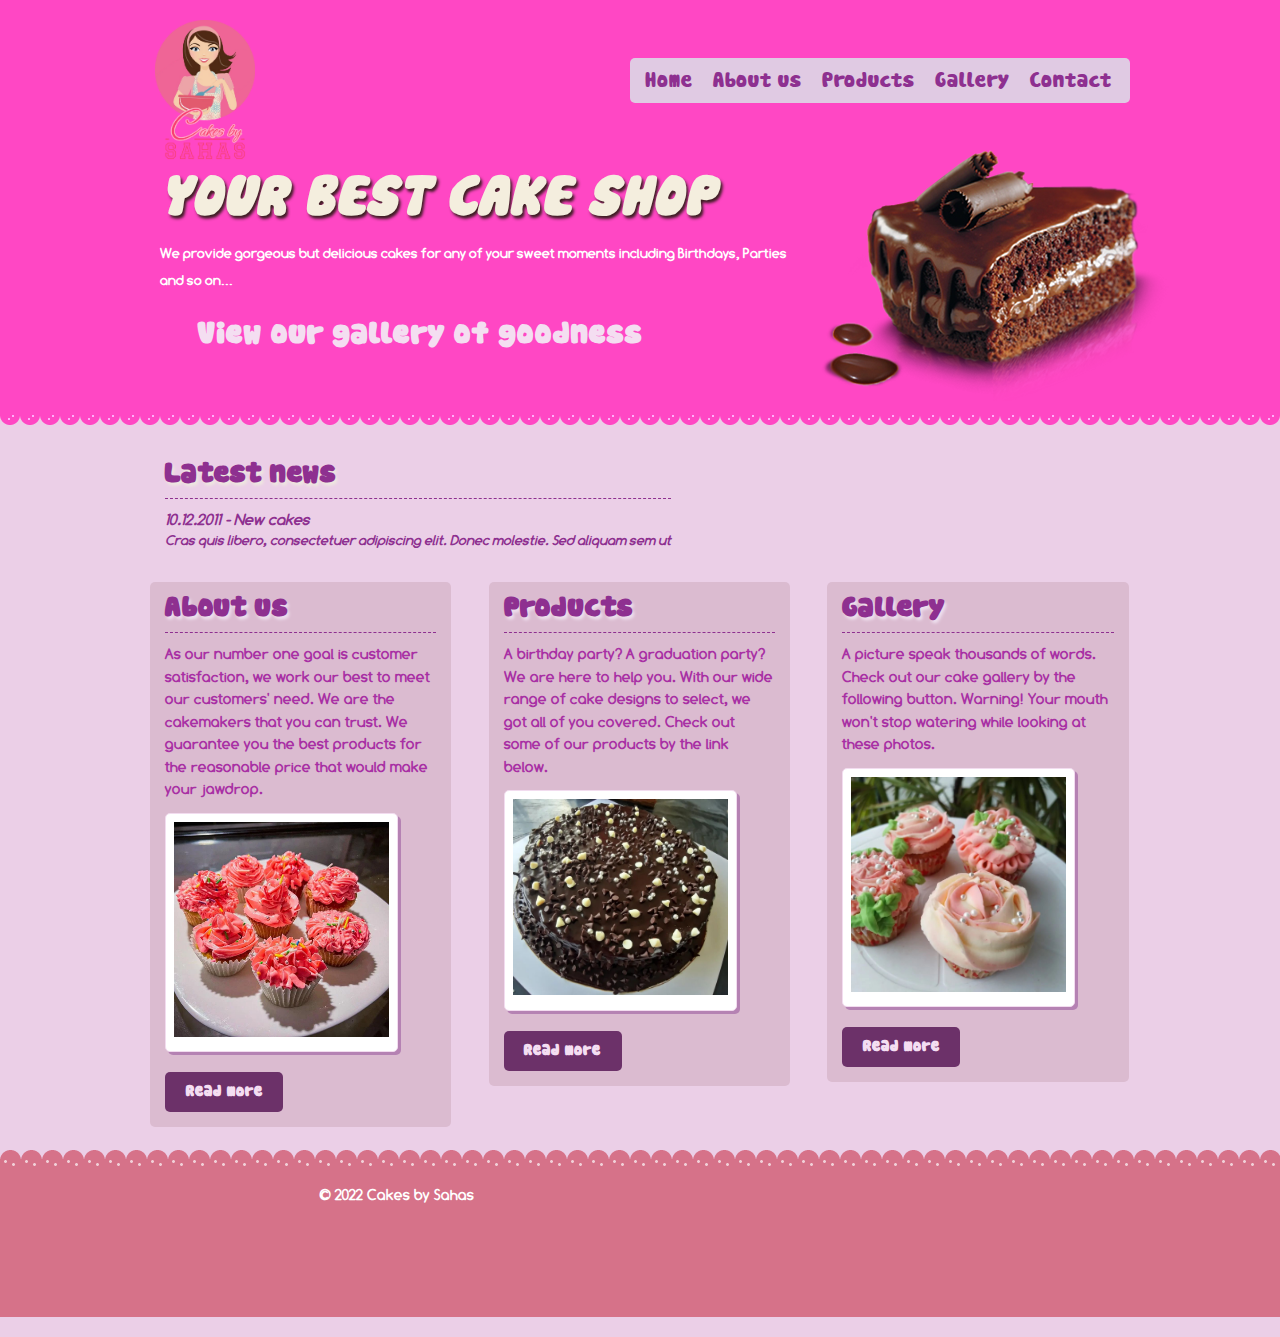
==== commit c2f34027: "new logo" ====
--- a/cake/index.html
+++ b/cake/index.html
@@ -18,7 +18,7 @@
     <!--start header-->
     <header>
       <!--start logo-->
-      <div class="sixcol"> <a href="#" id="logo"><img src="images/logo.png" width="303" height="120" alt=""></a> </div>
+      <div class="sixcol"> <a href="#" id="logo"><img src="images/logo.png" style="padding: 20px 30px 30px 50px; width: 100px;;"alt=""></a> </div>
       <!--end logo-->
       <!--start menu-->
       <div class="sixcol last">
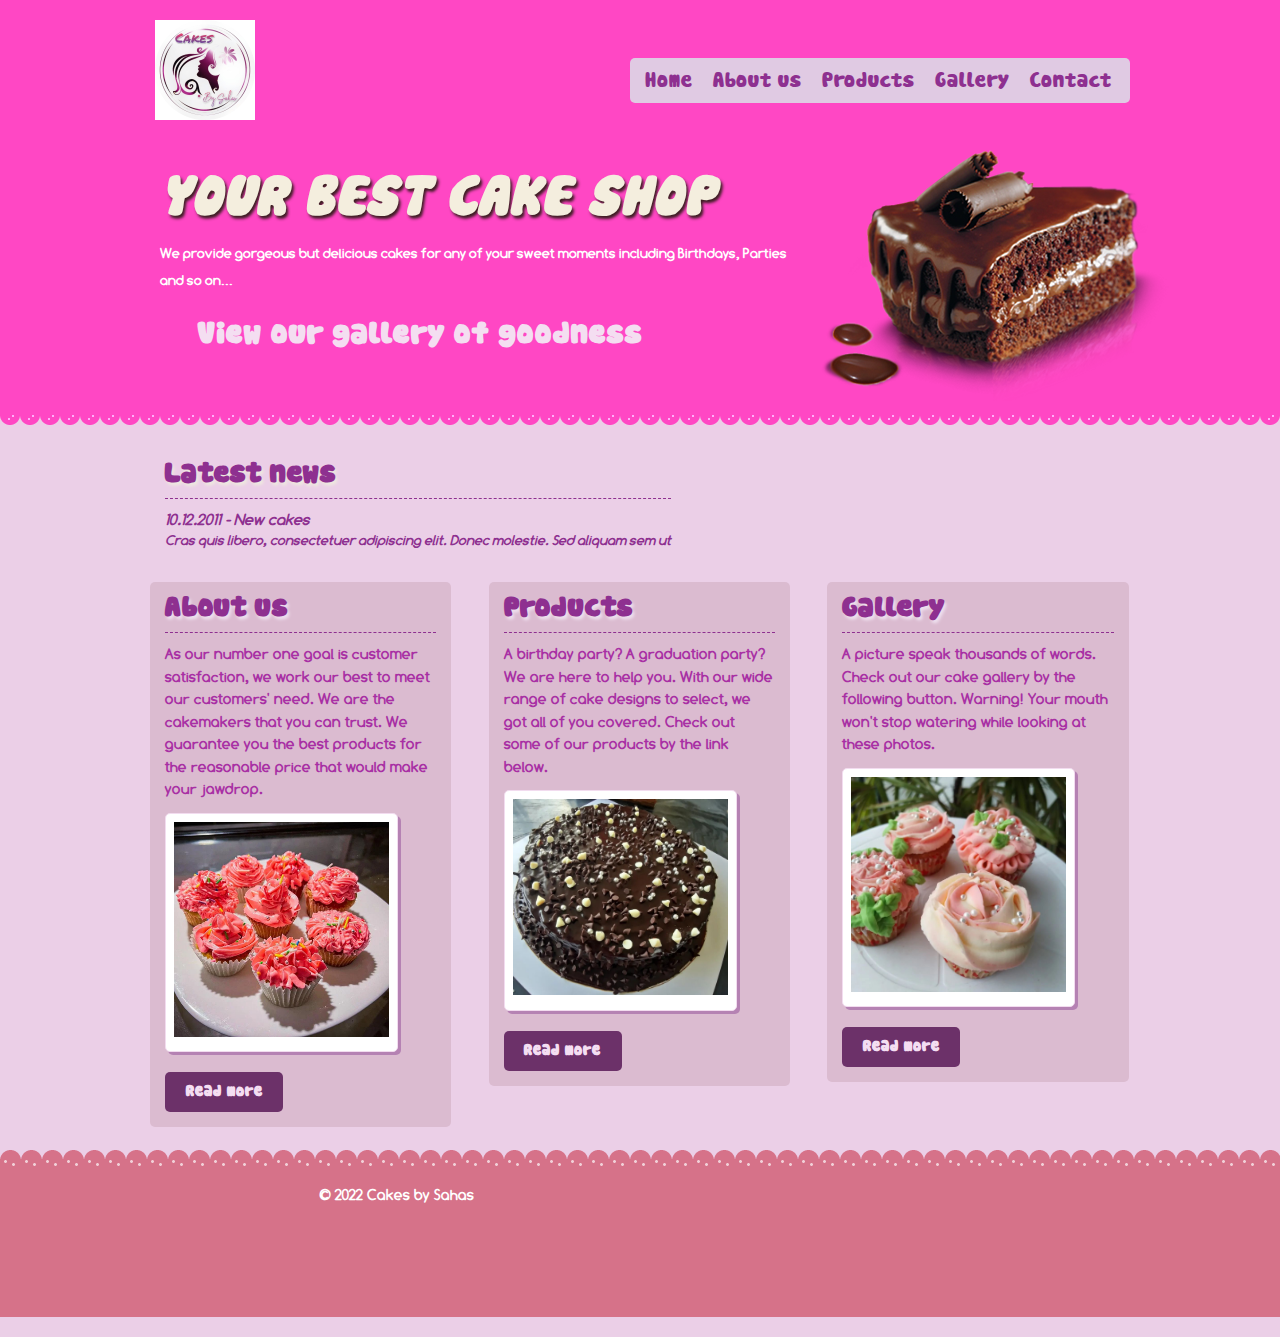
==== commit 9e3a4ecf: "Logo" ====
--- a/cake/index.html
+++ b/cake/index.html
@@ -18,7 +18,7 @@
     <!--start header-->
     <header>
       <!--start logo-->
-      <div class="sixcol"> <a href="#" id="logo"><img src="images/logo.png" style="padding: 20px 30px 30px 50px; width: 100px;;"alt=""></a> </div>
+      <div class="sixcol"> <a href="#" id="logo"><img src="images/IMG-20221014-WA0038.jpg" style="padding: 20px 30px 30px 50px; width: 100px;;"alt=""></a> </div>
       <!--end logo-->
       <!--start menu-->
       <div class="sixcol last">
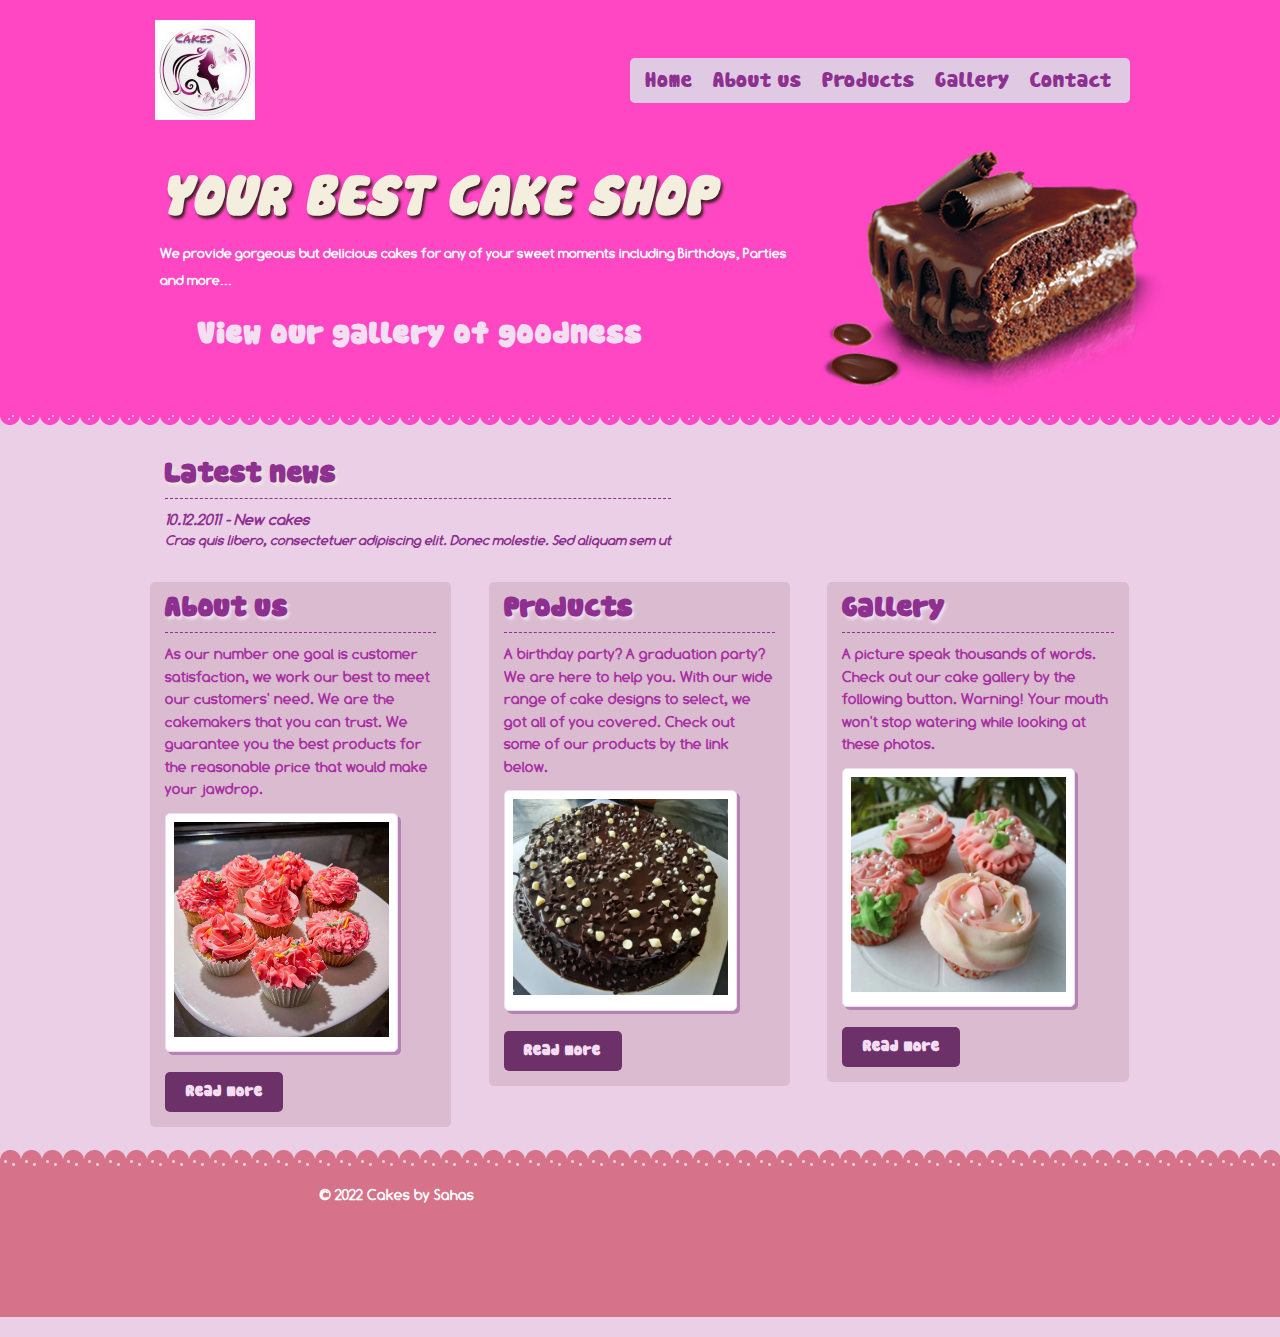
==== commit 219c1f99: "New form" ====
--- a/cake/index.html
+++ b/cake/index.html
@@ -18,17 +18,17 @@
     <!--start header-->
     <header>
       <!--start logo-->
-      <div class="sixcol"> <a href="#" id="logo"><img src="images/IMG-20221014-WA0038.jpg" style="padding: 20px 30px 30px 50px; width: 100px;;"alt=""></a> </div>
+      <div class="sixcol"> <a href="index.html" id="logo"><img src="images/IMG-20221014-WA0038.jpg" style="padding: 20px 30px 30px 50px; width: 100px;;"alt=""></a> </div>
       <!--end logo-->
       <!--start menu-->
       <div class="sixcol last">
         <nav>
           <ul>
-            <li><a href="#">Home</a></li>
+            <li><a href="index.html">Home</a></li>
             <li><a href="#">About us </a></li>
             <li><a href="#">Products</a></li>
-            <li><a href="index.html">Gallery</a></li>
-            <li><a href="#">Contact</a></li>
+            <li><a href="gallery.html">Gallery</a></li>
+            <li><a href="contact.html">Contact</a></li>
           </ul>
         </nav>
       </div>
@@ -44,7 +44,7 @@
     <section id="intro" class="onecol">
       <hgroup>
         <h1>YOUR BEST CAKE SHOP</h1>
-        <h2>We provide gorgeous but delicious cakes for any of your sweet moments including Birthdays, Parties and so on...  </h2>
+        <h2>We provide gorgeous but delicious cakes for any of your sweet moments including Birthdays, Parties and more...  </h2>
       </hgroup>
       <a href="#" class="button1">View our gallery of goodness</a> </section>
   </div>
@@ -81,7 +81,7 @@
       <section class="group3">
         <h5>Gallery</h5>
         <p>A picture speak thousands of words. Check out our cake gallery by the following button. Warning! Your mouth won't stop watering while looking at these photos. </p>
-        <a class="photo_hover3" href="#"><img src="images/picture3.jpg" width="215" height="137" alt=""></a> <a href="#"><span class="button">Read more</span></a> </section>
+        <a class="photo_hover3" href="gallery.html"><img src="images/picture3.jpg" width="215" height="137" alt=""></a> <a href="gallery.html"><span class="button">Read more</span></a> </section>
     </div>
   </div>
 </div>
--- a/cake/css/styles.css
+++ b/cake/css/styles.css
@@ -7,220 +7,297 @@
 			      Reset
 ***************************************************/
 
-html, body, div, span, h1, h2, h3, h4, h5, h6, p, ol, ul, li, form, label, legend, caption, aside, details, figcaption, figure, footer, header, hgroup, menu, nav, section, summary {
-	margin:0;
-	padding:0;
-	border:0;
-	outline:0;
+html,
+body,
+div,
+span,
+h1,
+h2,
+h3,
+h4,
+h5,
+h6,
+p,
+ol,
+ul,
+li,
+form,
+label,
+legend,
+caption,
+aside,
+details,
+figcaption,
+figure,
+footer,
+header,
+hgroup,
+menu,
+nav,
+section,
+summary {
+	margin: 0;
+	padding: 0;
+	border: 0;
+	outline: 0;
 	font-weight: inherit;
 	font-style: inherit;
 	font-size: 100%;
 	font-family: inherit;
 	vertical-align: baseline;
 }
-ol, ul {
+
+ol,
+ul {
 	list-style: none;
 }
+
 a img {
-	border:none
-}
-aside, details, figcaption, figure, footer, header, hgroup, menu, nav, section {
+	border: none
+}
+
+aside,
+details,
+figcaption,
+figure,
+footer,
+header,
+hgroup,
+menu,
+nav,
+section {
 	display: block
 }
+
 /***************************************************
 			      Global styles
 ***************************************************/
 
-html, body {
-	width:100%;
-	height:100%;
-}
-html, body {
+html,
+body {
+	width: 100%;
+	height: 100%;
+}
+
+html,
+body {
 	font-family: Comfortaa_Regular;
 	font-size: 15px;
-	background-color:#ebcfe7;
-	background-image:url(../images/bg.png);
-	background-position:left top;
-	background-repeat:repeat-x;
+	background-color: #ebcfe7;
+	background-image: url(../images/bg.png);
+	background-position: left top;
+	background-repeat: repeat-x;
 	font-weight: 600;
-	color:#a830a4;
-	margin:0 0 1px;
-	height:100%;
+	color: #a830a4;
+	margin: 0 0 1px;
+	height: 100%;
 	line-height: 1.5;
 }
+
 p {
-	margin-bottom:7px;
-}
-a, p a {
-	text-decoration:underline;
-	color:white;
-}
+	margin-bottom: 7px;
+}
+
+a,
+p a {
+	text-decoration: underline;
+	color: white;
+}
+
 a:hover {
-	color:white;
-}
+	color: white;
+}
+
+.textBoxes {
+	width: 300px;
+	display: block;
+	height: 25px;
+	border: #a7a7a7;
+	border-radius: 5px;
+}
+
 h1 {
 	font-size: 54px;
-	line-height:1.3;
-	color:#F4EEDE;
-	text-transform:none;
-	font-style:italic;
-	text-align:left;
-	margin-top:6px;
-	padding-bottom:6px;
+	line-height: 1.3;
+	color: #F4EEDE;
+	text-transform: none;
+	font-style: italic;
+	text-align: left;
+	margin-top: 6px;
+	padding-bottom: 6px;
 	text-shadow: 2px 3px 3px #3E1E23;
-	font-family:'cookies';
-}
+	font-family: 'cookies';
+}
+
 h2 {
-	line-height:1.9;
-	color:white;
-	font-size:14px;
-	text-transform:none;
-	display:block;
+	line-height: 1.9;
+	color: white;
+	font-size: 14px;
+	text-transform: none;
+	display: block;
 	text-shadow: none;
-	width:650px;
-}
+	width: 650px;
+}
+
 h3 {
 	font-size: 28px;
-	line-height:0.9;
-	color:#8e3090;
-	text-align:left;
-	border-bottom:1px dashed #8e3090;
-	margin-bottom:10px;
-	padding-bottom:10px;
+	line-height: 0.9;
+	color: #8e3090;
+	text-align: left;
+	border-bottom: 1px dashed #8e3090;
+	margin-bottom: 10px;
+	padding-bottom: 10px;
 	text-shadow: none;
-	font-family:'cookies';
+	font-family: 'cookies';
 	text-shadow: 2px 3px 3px #EEE8DF;
 }
+
 h4 {
 	font-size: 16px;
-	line-height:1.3;
-	color:#8e3090;
-	text-transform:none;
-	font-style:italic;
-	text-align:left;
-	margin-top:7px;
-	padding-bottom:6px;
+	line-height: 1.3;
+	color: #8e3090;
+	text-transform: none;
+	font-style: italic;
+	text-align: left;
+	margin-top: 7px;
+	padding-bottom: 6px;
 	text-shadow: none;
 }
+
 h4 span {
-	line-height:1.5;
-	color:#8e3090;
-	font-size:14px;
-	text-transform:none;
-	display:block;
-}
+	line-height: 1.5;
+	color: #8e3090;
+	font-size: 14px;
+	text-transform: none;
+	display: block;
+}
+
 h5 {
 	font-size: 28px;
-	line-height:0.9;
-	color:#8e3090;
-	text-align:left;
-	border-bottom:1px dashed #8e3090;
-	margin-bottom:10px;
-	padding-bottom:10px;
+	line-height: 0.9;
+	color: #8e3090;
+	text-align: left;
+	border-bottom: 1px dashed #8e3090;
+	margin-bottom: 10px;
+	padding-bottom: 10px;
 	text-shadow: none;
-	font-family:'cookies';
+	font-family: 'cookies';
 	text-shadow: 2px 3px 3px #eedfee;
 }
+
 /***************************************************
 			    Main containers
 ***************************************************/
 
-#container, #container_left, #container_right {
-	position: relative;
-	width:100%;
-}
+#container,
+#container_left,
+#container_right {
+	position: relative;
+	width: 100%;
+}
+
 #container {
-	position:relative;
-	width:980px;
-	margin:0 auto;
-	background-color:transparent;
-	min-height:100%;
-}
+	position: relative;
+	width: 980px;
+	margin: 0 auto;
+	background-color: transparent;
+	min-height: 100%;
+}
+
 .group1 {
 	float: left;
 	position: relative;
-	background:#dbbbd0;
-	padding:15px;
-	margin-bottom:10px;
-	-moz-border-radius: 5px;
-	border-radius: 5px;
-}
+	background: #dbbbd0;
+	padding: 15px;
+	margin-bottom: 10px;
+	-moz-border-radius: 5px;
+	border-radius: 5px;
+}
+
 .group2 {
 	float: left;
 	position: relative;
-	background:#dbbbd0;
-	padding:15px;
-	margin-bottom:10px;
-	-moz-border-radius: 5px;
-	border-radius: 5px;
-}
+	background: #dbbbd0;
+	padding: 15px;
+	margin-bottom: 10px;
+	-moz-border-radius: 5px;
+	border-radius: 5px;
+}
+
 .group3 {
 	float: right;
 	position: relative;
-	background:#dbbbd0;
-	padding:15px;
-	margin-bottom:10px;
-	-moz-border-radius: 5px;
-	border-radius: 5px;
-}
+	background: #dbbbd0;
+	padding: 15px;
+	margin-bottom: 10px;
+	-moz-border-radius: 5px;
+	border-radius: 5px;
+}
+
 .group4 {
 	float: left;
 	position: relative;
-	padding:15px;
-	background:transparent;
-	margin-top:60px;
-}
+	padding: 15px;
+	background: transparent;
+	margin-top: 60px;
+}
+
 header {
 	position: relative;
-	float:left;
-	width: 100%;
-	height:83px;
-}
+	float: left;
+	width: 100%;
+	height: 83px;
+}
+
 /***************************************************
 				INTRO
-***************************************************/	
-	
-	#intro {
+***************************************************/
+
+#intro {
 	width: 98%;
 	position: relative;
 	float: left;
-	height:220px;
-	padding:10px;
-	background:transparent;
-	margin-top:65px;
-	-moz-border-radius: 5px;
-	border-radius: 5px;
-}
+	height: 220px;
+	padding: 10px;
+	background: transparent;
+	margin-top: 65px;
+	-moz-border-radius: 5px;
+	border-radius: 5px;
+}
+
 /***************************************************
 				   HOLDERS
-***************************************************/	
+***************************************************/
 
 .holder_content {
 	position: relative;
 	float: left;
 	width: 100%;
-	margin-top:0px;
-	margin-bottom:40px;
-}
+	margin-top: 0px;
+	margin-bottom: 40px;
+}
+
 .holder_content1 {
 	position: relative;
 	float: left;
 	width: 100%;
-	margin-top:0px;
-	margin-bottom:10px;
-}
+	margin-top: 0px;
+	margin-bottom: 10px;
+}
+
 .holder_content_separator {
-	margin-bottom:19px;
-}
+	margin-bottom: 19px;
+}
+
 /***************************************************
 			        GALLERY
 ***************************************************/
-	 
-	 	 
-	 a.photo_hover3 {
-	position:relative;
-	float: left;
-	margin:5px 13px 8px 0;
+
+
+a.photo_hover3 {
+	position: relative;
+	float: left;
+	margin: 5px 13px 8px 0;
 	padding: 8px;
 	-moz-box-shadow: 3px 3px #b582b3;
 	-webkit-box-shadow: 3px 3px #b582b3;
@@ -230,208 +307,246 @@
 	-moz-border-radius: 5px;
 	border-radius: 5px;
 }
+
 a.photo_hover3 {
-	background-color:white;
+	background-color: white;
 	border: 1px solid #f2dcef;
 }
+
 a.photo_hover3:hover {
 	border: 1px solid #f2dcef;
-	background-color:white;
-	opacity:0.9;
-	z-index:1000;
-}
+	background-color: white;
+	opacity: 0.9;
+	z-index: 1000;
+}
+
 a.photo_hover2 {
-	position:relative;
+	position: relative;
 	float: right;
-	margin:5px 13px 8px 0;
+	margin: 5px 13px 8px 0;
 	padding: 8px;
 	-moz-box-shadow: 3px 3px #f2dcef;
 	-webkit-box-shadow: 3px 3px #f2dcef;
 	box-shadow: 3px 3px #f2dcef;
 }
+
 a.photo_hover2 {
-	background-color:white;
+	background-color: white;
 	border: 1px solid #f2dcef;
 }
+
 a.photo_hover2:hover {
 	border: 1px solid #f2dcef;
-	background-color:white;
-	opacity:0.5;
-	z-index:1000;
-}
+	background-color: white;
+	opacity: 0.5;
+	z-index: 1000;
+}
+
 /***************************************************
 			        FOOTER
 ***************************************************/
 
 
 footer {
-	position:relative;
-	height:200px;
-	clear:both;
-	width:100%;
+	position: relative;
+	height: 200px;
+	clear: both;
+	width: 100%;
 	background-image: url(../images/footer.png);
-	background-position:left top;
-	background-repeat:repeat-x;
-	background-color:transparent;
-}
-#FooterOne, #FooterTwo, #FooterTree {
-	padding:0 16px;
-}
-footer a, #FooterOne a, #FooterTwo a, #FooterTree a {
-	color:white;
-}
+	background-position: left top;
+	background-repeat: repeat-x;
+	background-color: transparent;
+}
+
+#FooterOne,
+#FooterTwo,
+#FooterTree {
+	padding: 0 16px;
+}
+
+footer a,
+#FooterOne a,
+#FooterTwo a,
+#FooterTree a {
+	color: white;
+}
+
 #FooterTwo {
-	color:white;
-	text-align:left;
-}
+	color: white;
+	text-align: left;
+}
+
 #FooterTree {
-	color:white;
-	text-align:right;
-}
+	color: white;
+	text-align: right;
+}
+
 .copyright {
 	position: relative;
 	float: left;
 	width: 100%;
-	padding:47px 0 10px 20px;
-}
+	padding: 47px 0 10px 20px;
+}
+
 .container {
-	width:980px;
-	margin:0 auto;
-	background-color:transparent;
-}
+	width: 980px;
+	margin: 0 auto;
+	background-color: transparent;
+}
+
 /***************************************************
 				       MENU
 ***************************************************/
 
 nav {
-	position:absolute;
-	width:500px;
-	height:45px;
-	top:58px;
-	right:0px;
-	background-color:#e0cae3;
-	-moz-border-radius: 5px;
-	border-radius: 5px;
-}
+	position: absolute;
+	width: 500px;
+	height: 45px;
+	top: 58px;
+	right: 0px;
+	background-color: #e0cae3;
+	-moz-border-radius: 5px;
+	border-radius: 5px;
+}
+
 nav ul li {
 	float: left;
-	line-height:normal;
-	margin-left:10px;
-}
+	line-height: normal;
+	margin-left: 10px;
+}
+
 nav ul li a {
 	font-size: 20px;
-	font-family:'cookies';
-	color:#8e3090;
-	font-weight:normal;
-	display:block;	/* IE6, IE7 line height fix */
-	background-color:transparent;
-	text-decoration:none;
-	margin-top:8px;
-	padding:5px;
-}
+	font-family: 'cookies';
+	color: #8e3090;
+	font-weight: normal;
+	display: block;
+	/* IE6, IE7 line height fix */
+	background-color: transparent;
+	text-decoration: none;
+	margin-top: 8px;
+	padding: 5px;
+}
+
 nav ul li a:hover {
 	color: #b470ad;
 }
+
 .content_menu {
 	float: left;
 	width: 274px;
 }
+
 .content_menu ul {
 	margin: 0px;
 	padding: 0px;
 	float: none;
 }
+
 .content_menu ul li {
 	float: none;
-	margin-bottom:7px;
-}
+	margin-bottom: 7px;
+}
+
 .content_menu ul li a {
-	font-size:13px;
-	line-height:normal;
-	color:#8e3090;
-	text-align:left;
-	text-decoration:none;
-	background-image:url(../images/spot.png);
-	background-repeat:no-repeat;
-	background-position:left top;
-	padding-left:25px;
-}
+	font-size: 13px;
+	line-height: normal;
+	color: #8e3090;
+	text-align: left;
+	text-decoration: none;
+	background-image: url(../images/spot.png);
+	background-repeat: no-repeat;
+	background-position: left top;
+	padding-left: 25px;
+}
+
 .content_menu ul li a:hover {
-	color:#c86fc6;
-}
+	color: #c86fc6;
+}
+
 /***************************************************
 				   SPECIFIC
 ***************************************************/
 
 #logo {
-	position:relative;
-	float:left;
-	left:-45px;
-}
+	position: relative;
+	float: left;
+	left: -45px;
+}
+
 .button {
 	width: 100px;
-	height:22px;
-	position:relative;
-	margin-top:12px;
-	padding:9px;
-	background-color:#6c3169;
+	height: 22px;
+	position: relative;
+	margin-top: 12px;
+	padding: 9px;
+	background-color: #6c3169;
 	display: inline-block;
-	color:#f4def2;
+	color: #f4def2;
 	cursor: pointer;
 	text-align: center;
 	text-decoration: none;
-	font-family:'cookies';
-	font-size:15px;
-	-moz-border-radius: 5px;
-	border-radius: 5px;
-}
+	font-family: 'cookies';
+	font-size: 15px;
+	-moz-border-radius: 5px;
+	border-radius: 5px;
+}
+
 .button:hover {
-	background-color:#a777db;
-}
+	background-color: #a777db;
+}
+
 .button:active {
 	position: relative;
 	top: 1px;
 }
+
 .button1 {
 	width: 500px;
-	height:40px;
-	position:relative;
-	margin-top:10px;
-	padding:10px;
+	height: 40px;
+	position: relative;
+	margin-top: 10px;
+	padding: 10px;
 	display: inline-block;
-	color:#f4def1;
+	color: #f4def1;
 	cursor: pointer;
 	text-align: center;
 	text-decoration: none;
-	font-family:'cookies';
-	font-size:30px;
-}
+	font-family: 'cookies';
+	font-size: 30px;
+}
+
 .button1:hover {
-	background-color:#a777db;
-	-moz-border-radius: 5px;
-	border-radius: 5px;
-}
+	background-color: #a777db;
+	-moz-border-radius: 5px;
+	border-radius: 5px;
+}
+
 .button1:active {
 	position: relative;
 	top: 1px;
 }
+
 .cake {
-	position:absolute;
-	top:150px;
-	left:670px;
-}
+	position: absolute;
+	top: 150px;
+	left: 670px;
+}
+
 a.menu:link {
-	color:#902b83;
-}
+	color: #902b83;
+}
+
 /*			FONT-FACE	      */
 
 
 
 @font-face {
- font-family:'Comfortaa_Regular';
- src: url('../fonts/Comfortaa_Regular-webfont.eot?') format('eot'),  url('../fonts/Comfortaa_Regular-webfont.woff') format('woff'),  url('../fonts/Comfortaa_Regular-webfont.ttf') format('truetype'),  url('../fonts/Comfortaa_Regular-webfont.svg') format('svg');
-}
- @font-face {
- font-family:'cookies';
- src: url('../fonts/cookies-webfont.eot?') format('eot'),  url('../fonts/cookies-webfont.woff') format('woff'),  url('../fonts/cookies-webfont.ttf') format('truetype'),  url('../fonts/cookies-webfont.svg') format('svg');
-}
+	font-family: 'Comfortaa_Regular';
+	src: url('../fonts/Comfortaa_Regular-webfont.eot?') format('eot'), url('../fonts/Comfortaa_Regular-webfont.woff') format('woff'), url('../fonts/Comfortaa_Regular-webfont.ttf') format('truetype'), url('../fonts/Comfortaa_Regular-webfont.svg') format('svg');
+}
+
+@font-face {
+	font-family: 'cookies';
+	src: url('../fonts/cookies-webfont.eot?') format('eot'), url('../fonts/cookies-webfont.woff') format('woff'), url('../fonts/cookies-webfont.ttf') format('truetype'), url('../fonts/cookies-webfont.svg') format('svg');
+}